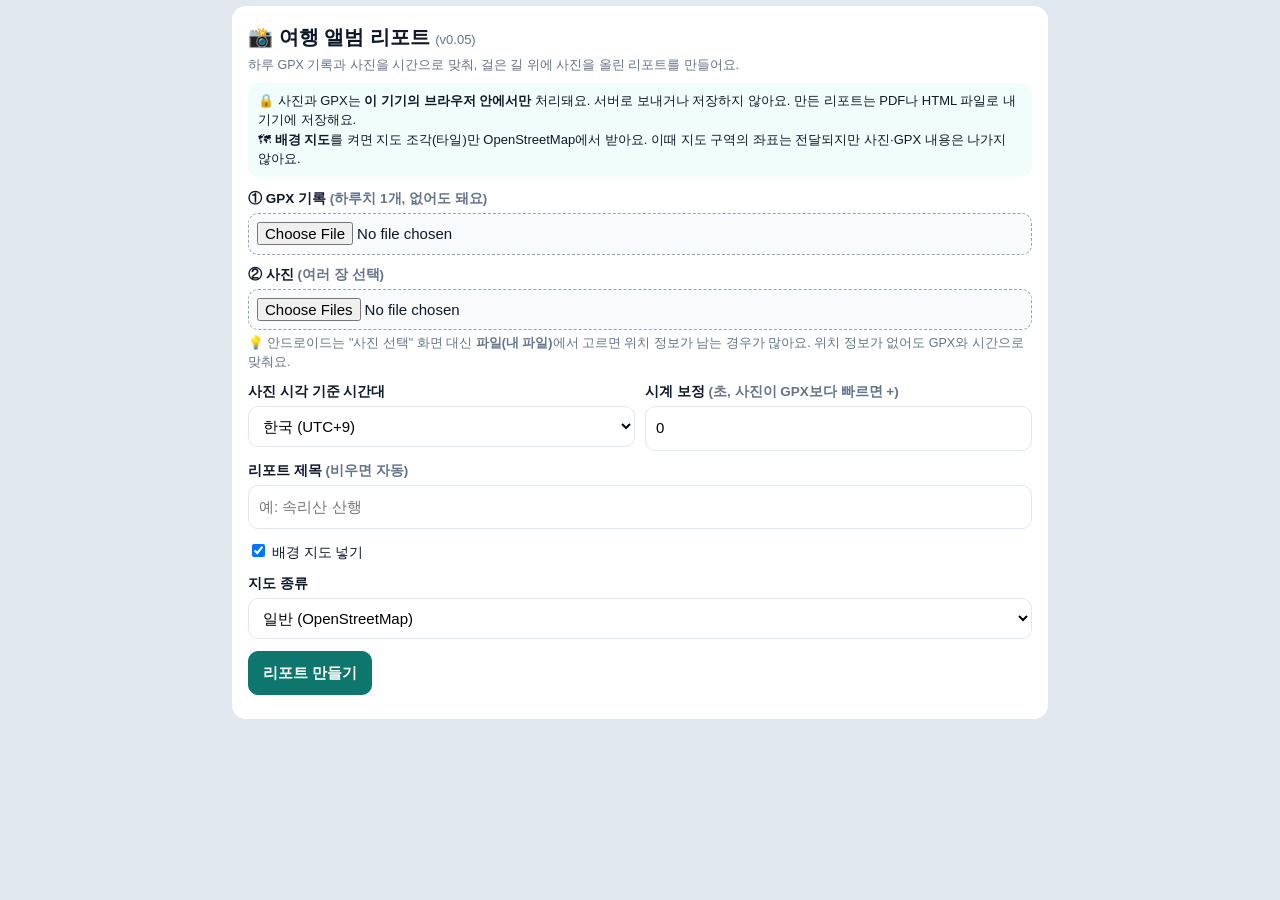
==== album.html @ 7cb2aeae "앨범 v0.05: 장면 미니 지도를 작게(56%), 지도 범위 한 단계 넓게 Co-Authored-By: Claude Sonnet 5.5 <noreply@anthropic.com>" ====
<!doctype html>
<html lang="ko">
<head>
<meta charset="utf-8">
<meta name="viewport" content="width=device-width, initial-scale=1">
<title>여행 앨범 리포트</title>
<style id="albumCss">
:root { --ink:#0f172a; --muted:#64748b; --line:#e2e8f0; --brand:#0f766e; --brand-dark:#115e59; }
* { box-sizing: border-box; }
body { margin: 0; font: 15px/1.5 -apple-system, "Segoe UI", "Noto Sans KR", sans-serif; color: var(--ink); background: #e2e8f0; }
.wrap { max-width: 820px; margin: 0 auto; padding: 6px 2px; }
.card { background: #fff; border-radius: 14px; padding: 16px; margin-bottom: 12px; }
h1 { margin: 0 0 4px; font-size: 20px; } h2 { margin: 0 0 8px; font-size: 15px; color: var(--brand-dark); border-bottom: 2px solid var(--brand); padding-bottom: 4px; }
.muted { color: var(--muted); } .sm { font-size: 12.5px; }
.privacy { background: #f0fdfa; border-radius: 10px; padding: 8px 10px; font-size: 13px; margin: 8px 0 12px; }
label { display: block; font-weight: 600; font-size: 13.5px; margin: 10px 0 4px; }
input[type=text], input[type=number], select { width: 100%; padding: 10px; border: 1px solid var(--line); border-radius: 10px; font: inherit; background: #fff; }
input[type=file] { width: 100%; padding: 8px; border: 1px dashed #94a3b8; border-radius: 10px; background: #f8fafc; font: inherit; }
.two { display: grid; grid-template-columns: 1fr 1fr; gap: 10px; }
.btn { display: inline-block; padding: 10px 14px; border: 1px solid var(--line); background: #fff; border-radius: 10px; font: inherit; font-weight: 600; cursor: pointer; text-decoration: none; color: var(--ink); }
.btn.primary { background: var(--brand); border-color: var(--brand); color: #fff; }
.btn:disabled { opacity: .5; }
.bar { display: flex; flex-wrap: wrap; gap: 8px; margin-top: 12px; }
#progress { margin-top: 8px; font-size: 13px; color: var(--muted); }
.err { color: #dc2626; font-size: 13px; margin-top: 8px; }
/* 리포트 */
.rp { background: #fff; border-radius: 10px; padding: 16px 6px 20px; }
.rp-sub { color: var(--muted); font-size: 13px; }
.rp-sec { margin-top: 18px; }
.stats { display: grid; grid-template-columns: repeat(4, 1fr); gap: 8px; }
.stats div { background: #f0fdfa; border-radius: 10px; padding: 8px; text-align: center; }
.stats small { display: block; color: var(--muted); font-size: 11px; } .stats b { font-size: 15px; }
svg.map, svg.elev { width: 100%; height: auto; display: block; background: #f8fafc; border: 1px solid var(--line); border-radius: 10px; }
.story { margin-top: 20px; }
.chap { position: relative; margin: 0 0 18px; padding: 0; break-inside: avoid; }
.chead { display: flex; gap: 10px; align-items: stretch; }
.cmap { flex: 0 0 56%; max-width: 56%; }
.mini { width: 100%; height: auto; display: block; background: #f8fafc; border: 1px solid var(--line); border-radius: 10px; }
.cinfo { flex: 1; min-width: 0; font-size: 12.5px; line-height: 1.4; overflow-wrap: anywhere; }
.cinfo span { display: block; color: #334155; }
.cinfo .leg { color: #0f766e; }
.cinfo .stay { color: #c2410c; }
.ctitle { display: flex; align-items: center; gap: 6px; font-size: 16px; margin-bottom: 2px; }
.no { display: inline-flex; align-items: center; justify-content: center; min-width: 24px; height: 24px; padding: 0 6px; border-radius: 12px; background: #ea580c; color: #fff; font-weight: 700; font-size: 13px; }
.src { color: var(--muted); font-size: 12px; margin-top: 2px; } .warn { color: #b45309; font-size: 12px; }
.memo { margin: 8px 0 4px; min-height: 24px; padding: 4px 8px; border-radius: 8px; font-size: 14px; background: #fffbeb; outline: none; }
.memo:empty::before { content: attr(data-ph); color: #a8a29e; }
.shots { display: block; margin-top: 8px; }
.shots .it { margin: 0 0 8px; break-inside: avoid; }
.shots img { width: 100%; height: auto; display: block; border-radius: 8px; background: #e2e8f0; }
.addmemo { margin: 6px 0 0; padding: 3px 10px; border: 1px dashed #cbd5e1; border-radius: 14px; background: #fff; color: #64748b; font: inherit; font-size: 12.5px; cursor: pointer; }
.noimg { padding: 24px 8px; text-align: center; background: #f1f5f9; border-radius: 8px; }
.foot { margin-top: 16px; color: var(--muted); font-size: 11.5px; text-align: center; }
@media (max-width: 520px) { .stats { grid-template-columns: repeat(2, 1fr); } .two { grid-template-columns: 1fr; } }
@media print {
  @page { size: A4; margin: 12mm; }
  body { background: #fff; } .wrap { max-width: none; padding: 0; } .noprint { display: none !important; }
  .rp { border-radius: 0; padding: 0; } .memo:empty { display: none; } .memo { background: none; padding: 0; }
}
</style>
</head>
<body>
<div class="wrap">
  <div class="card noprint" id="setup">
    <h1>📸 여행 앨범 리포트 <small id="ver" style="font-size:13px;font-weight:500;color:var(--muted)">(v0.05)</small></h1>
    <div class="muted sm">하루 GPX 기록과 사진을 시간으로 맞춰, 걸은 길 위에 사진을 올린 리포트를 만들어요.</div>
    <div class="privacy">🔒 사진과 GPX는 <b>이 기기의 브라우저 안에서만</b> 처리돼요. 서버로 보내거나 저장하지 않아요. 만든 리포트는 PDF나 HTML 파일로 내 기기에 저장해요.<br>🗺 <b>배경 지도</b>를 켜면 지도 조각(타일)만 OpenStreetMap에서 받아요. 이때 지도 구역의 좌표는 전달되지만 사진·GPX 내용은 나가지 않아요.</div>
    <label for="gpxFile">① GPX 기록 <span class="muted">(하루치 1개, 없어도 돼요)</span></label>
    <input type="file" id="gpxFile" accept=".gpx,application/gpx+xml,text/xml,application/xml">
    <label for="photoFiles">② 사진 <span class="muted">(여러 장 선택)</span></label>
    <input type="file" id="photoFiles" accept="image/*" multiple>
    <div class="muted sm" style="margin-top:4px">💡 안드로이드는 "사진 선택" 화면 대신 <b>파일(내 파일)</b>에서 고르면 위치 정보가 남는 경우가 많아요. 위치 정보가 없어도 GPX와 시간으로 맞춰요.</div>
    <div class="two">
      <div><label for="tz">사진 시각 기준 시간대</label>
        <select id="tz"><option value="540" selected>한국 (UTC+9)</option><option value="0">UTC</option><option value="480">중국·싱가포르 (UTC+8)</option><option value="420">태국·베트남 (UTC+7)</option><option value="-480">미국 서부 (UTC-8)</option><option value="60">유럽 중부 (UTC+1)</option></select></div>
      <div><label for="shift">시계 보정 <span class="muted">(초, 사진이 GPX보다 빠르면 +)</span></label>
        <input type="number" id="shift" value="0" step="1"></div>
    </div>
    <label for="title">리포트 제목 <span class="muted">(비우면 자동)</span></label>
    <input type="text" id="title" maxlength="80" placeholder="예: 속리산 산행">
    <label style="font-weight:500;margin-top:12px"><input type="checkbox" id="bg" checked> 배경 지도 넣기</label>
    <label for="bgkind">지도 종류</label><select id="bgkind"><option value="osm">일반 (OpenStreetMap)</option><option value="topo">지형·등고선 (OpenTopoMap)</option></select>
    <div class="bar"><button class="btn primary" id="make" type="button">리포트 만들기</button></div>
    <div id="progress" aria-live="polite"></div>
    <div class="err" id="err" hidden></div>
  </div>
  <div id="out"></div>
</div>
<script src="js/core.js?v=202611251019"></script>
<script src="js/exif.js?v=202611251019"></script>
<script src="js/album.js?v=202611251019"></script>
</body>
</html>
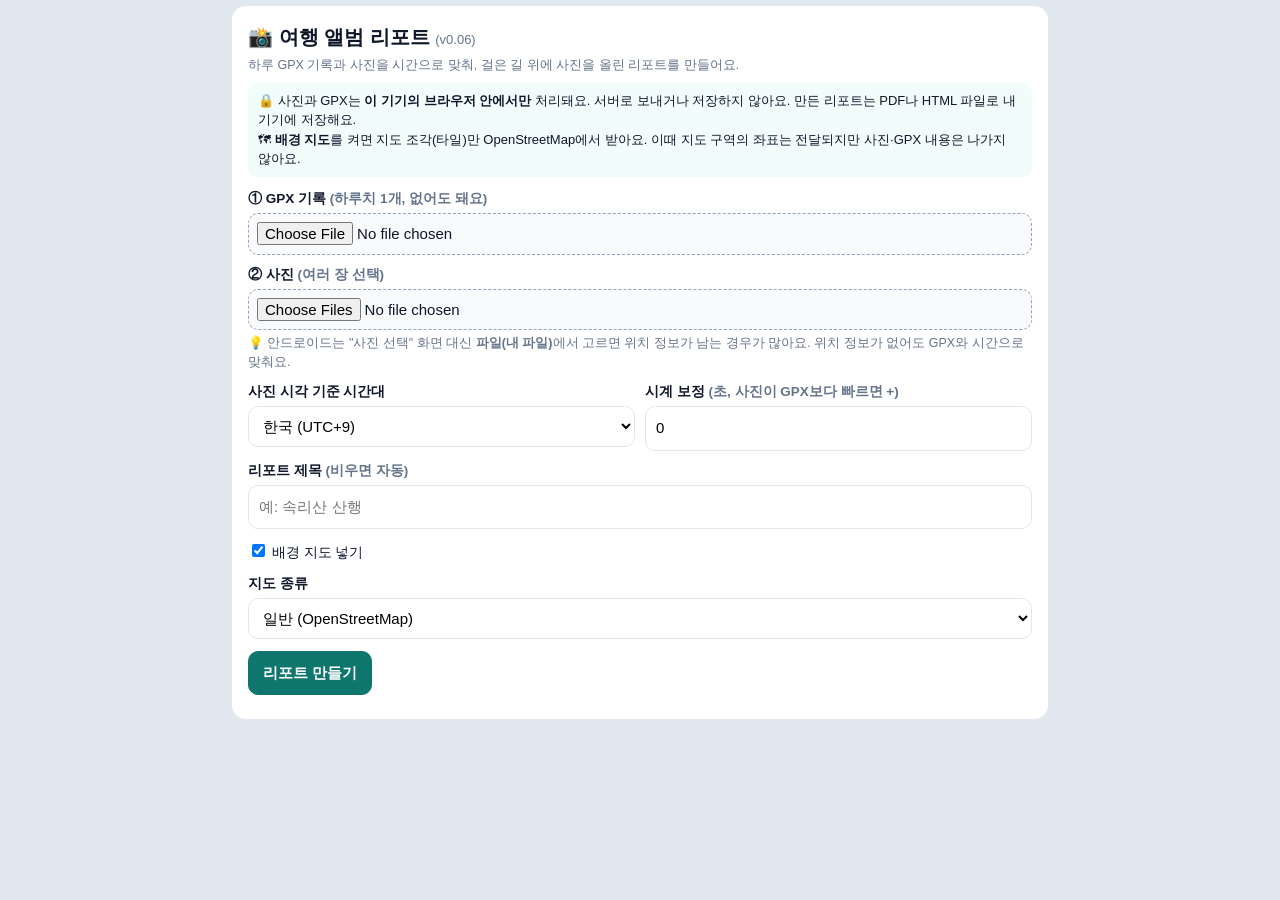
==== commit 4267bd04: "앨범 v0.06: 20MB 넘는 사진만 19MB 이하로 다시 저장, 장면 미니 지도 48%로 축소 Co-Authored-By: Claude Sonnet 5.5 <noreply@an" ====
--- a/album.html
+++ b/album.html
@@ -34,7 +34,7 @@
 .story { margin-top: 20px; }
 .chap { position: relative; margin: 0 0 18px; padding: 0; break-inside: avoid; }
 .chead { display: flex; gap: 10px; align-items: stretch; }
-.cmap { flex: 0 0 56%; max-width: 56%; }
+.cmap { flex: 0 0 48%; max-width: 48%; }
 .mini { width: 100%; height: auto; display: block; background: #f8fafc; border: 1px solid var(--line); border-radius: 10px; }
 .cinfo { flex: 1; min-width: 0; font-size: 12.5px; line-height: 1.4; overflow-wrap: anywhere; }
 .cinfo span { display: block; color: #334155; }
@@ -62,7 +62,7 @@
 <body>
 <div class="wrap">
   <div class="card noprint" id="setup">
-    <h1>📸 여행 앨범 리포트 <small id="ver" style="font-size:13px;font-weight:500;color:var(--muted)">(v0.05)</small></h1>
+    <h1>📸 여행 앨범 리포트 <small id="ver" style="font-size:13px;font-weight:500;color:var(--muted)">(v0.06)</small></h1>
     <div class="muted sm">하루 GPX 기록과 사진을 시간으로 맞춰, 걸은 길 위에 사진을 올린 리포트를 만들어요.</div>
     <div class="privacy">🔒 사진과 GPX는 <b>이 기기의 브라우저 안에서만</b> 처리돼요. 서버로 보내거나 저장하지 않아요. 만든 리포트는 PDF나 HTML 파일로 내 기기에 저장해요.<br>🗺 <b>배경 지도</b>를 켜면 지도 조각(타일)만 OpenStreetMap에서 받아요. 이때 지도 구역의 좌표는 전달되지만 사진·GPX 내용은 나가지 않아요.</div>
     <label for="gpxFile">① GPX 기록 <span class="muted">(하루치 1개, 없어도 돼요)</span></label>
@@ -86,8 +86,8 @@
   </div>
   <div id="out"></div>
 </div>
-<script src="js/core.js?v=202611251019"></script>
-<script src="js/exif.js?v=202611251019"></script>
-<script src="js/album.js?v=202611251019"></script>
+<script src="js/core.js?v=202611251026"></script>
+<script src="js/exif.js?v=202611251026"></script>
+<script src="js/album.js?v=202611251026"></script>
 </body>
 </html>
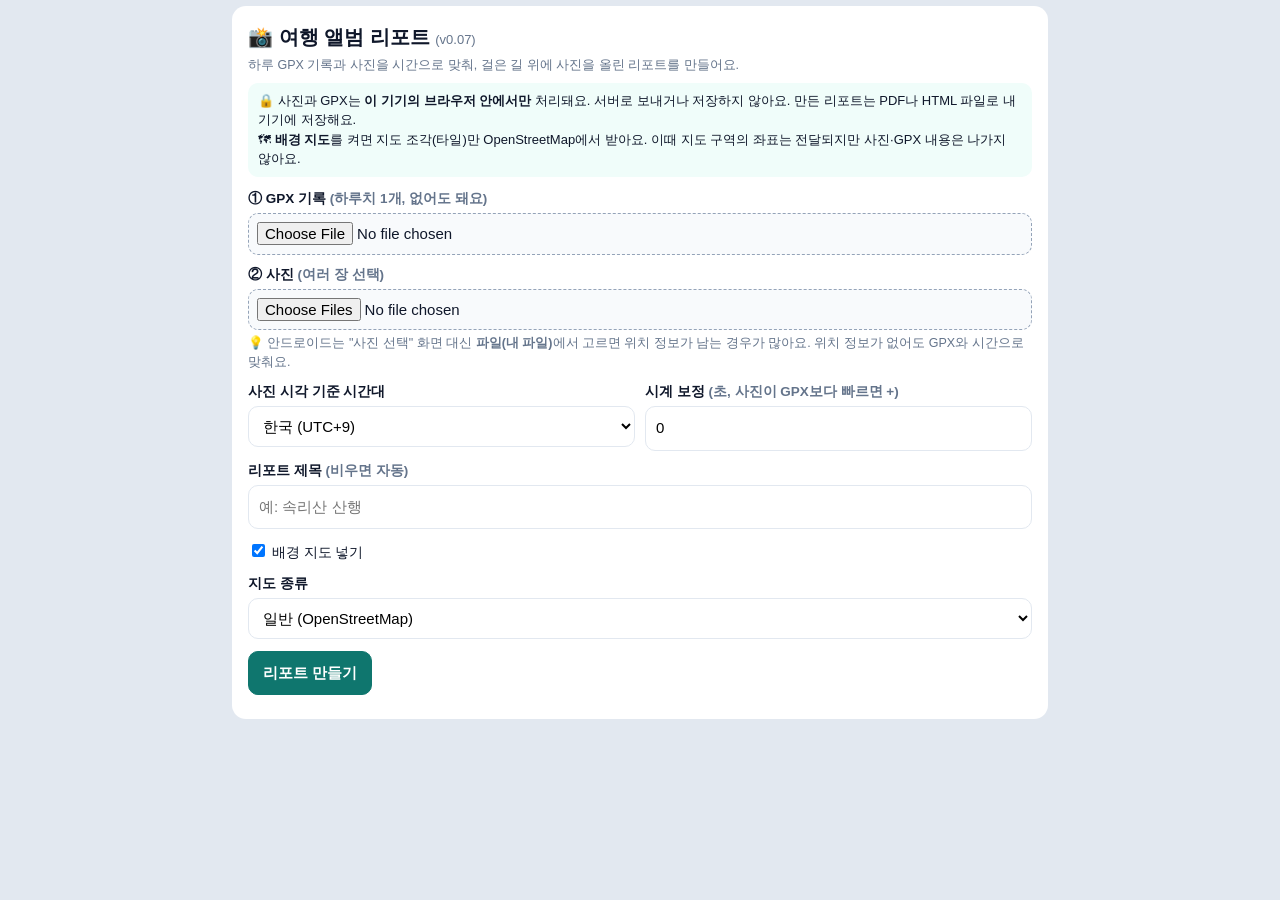
==== commit 67656b93: "앨범 v0.07: 장면 나누는 기준 20분→5분, 500m→100m Co-Authored-By: Claude Sonnet 5.5 <noreply@anthropic.com> Clau" ====
--- a/album.html
+++ b/album.html
@@ -62,7 +62,7 @@
 <body>
 <div class="wrap">
   <div class="card noprint" id="setup">
-    <h1>📸 여행 앨범 리포트 <small id="ver" style="font-size:13px;font-weight:500;color:var(--muted)">(v0.06)</small></h1>
+    <h1>📸 여행 앨범 리포트 <small id="ver" style="font-size:13px;font-weight:500;color:var(--muted)">(v0.07)</small></h1>
     <div class="muted sm">하루 GPX 기록과 사진을 시간으로 맞춰, 걸은 길 위에 사진을 올린 리포트를 만들어요.</div>
     <div class="privacy">🔒 사진과 GPX는 <b>이 기기의 브라우저 안에서만</b> 처리돼요. 서버로 보내거나 저장하지 않아요. 만든 리포트는 PDF나 HTML 파일로 내 기기에 저장해요.<br>🗺 <b>배경 지도</b>를 켜면 지도 조각(타일)만 OpenStreetMap에서 받아요. 이때 지도 구역의 좌표는 전달되지만 사진·GPX 내용은 나가지 않아요.</div>
     <label for="gpxFile">① GPX 기록 <span class="muted">(하루치 1개, 없어도 돼요)</span></label>
@@ -88,6 +88,6 @@
 </div>
 <script src="js/core.js?v=202611251026"></script>
 <script src="js/exif.js?v=202611251026"></script>
-<script src="js/album.js?v=202611251026"></script>
+<script src="js/album.js?v=202611251232"></script>
 </body>
 </html>
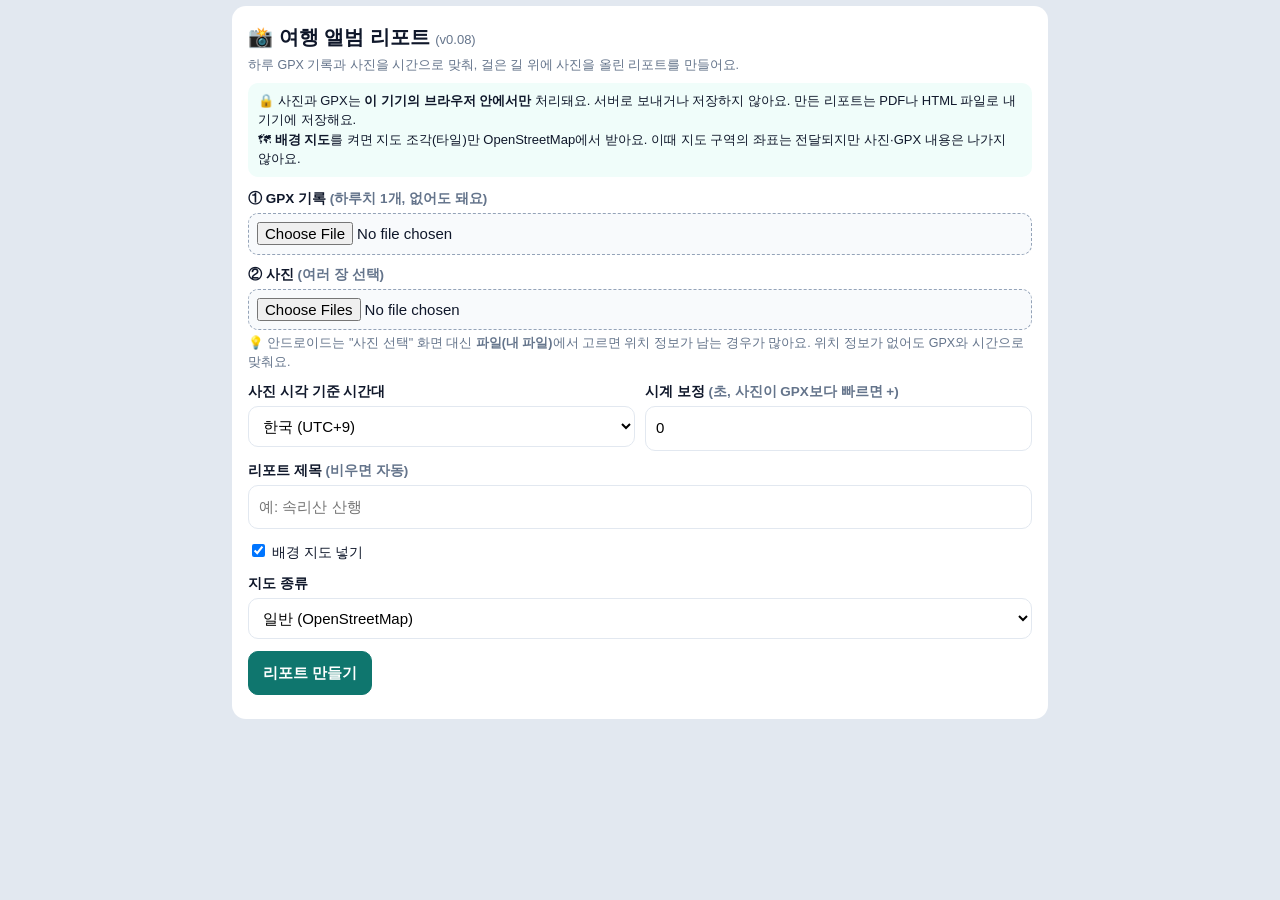
==== commit 6b29d01b: "앨범 v0.08: '여기서 N분 머물렀어요' 문구 삭제 Co-Authored-By: Claude Sonnet 5.5 <noreply@anthropic.com> Claude-Sess" ====
--- a/album.html
+++ b/album.html
@@ -62,7 +62,7 @@
 <body>
 <div class="wrap">
   <div class="card noprint" id="setup">
-    <h1>📸 여행 앨범 리포트 <small id="ver" style="font-size:13px;font-weight:500;color:var(--muted)">(v0.07)</small></h1>
+    <h1>📸 여행 앨범 리포트 <small id="ver" style="font-size:13px;font-weight:500;color:var(--muted)">(v0.08)</small></h1>
     <div class="muted sm">하루 GPX 기록과 사진을 시간으로 맞춰, 걸은 길 위에 사진을 올린 리포트를 만들어요.</div>
     <div class="privacy">🔒 사진과 GPX는 <b>이 기기의 브라우저 안에서만</b> 처리돼요. 서버로 보내거나 저장하지 않아요. 만든 리포트는 PDF나 HTML 파일로 내 기기에 저장해요.<br>🗺 <b>배경 지도</b>를 켜면 지도 조각(타일)만 OpenStreetMap에서 받아요. 이때 지도 구역의 좌표는 전달되지만 사진·GPX 내용은 나가지 않아요.</div>
     <label for="gpxFile">① GPX 기록 <span class="muted">(하루치 1개, 없어도 돼요)</span></label>
@@ -88,6 +88,6 @@
 </div>
 <script src="js/core.js?v=202611251026"></script>
 <script src="js/exif.js?v=202611251026"></script>
-<script src="js/album.js?v=202611251232"></script>
+<script src="js/album.js?v=202611251235"></script>
 </body>
 </html>
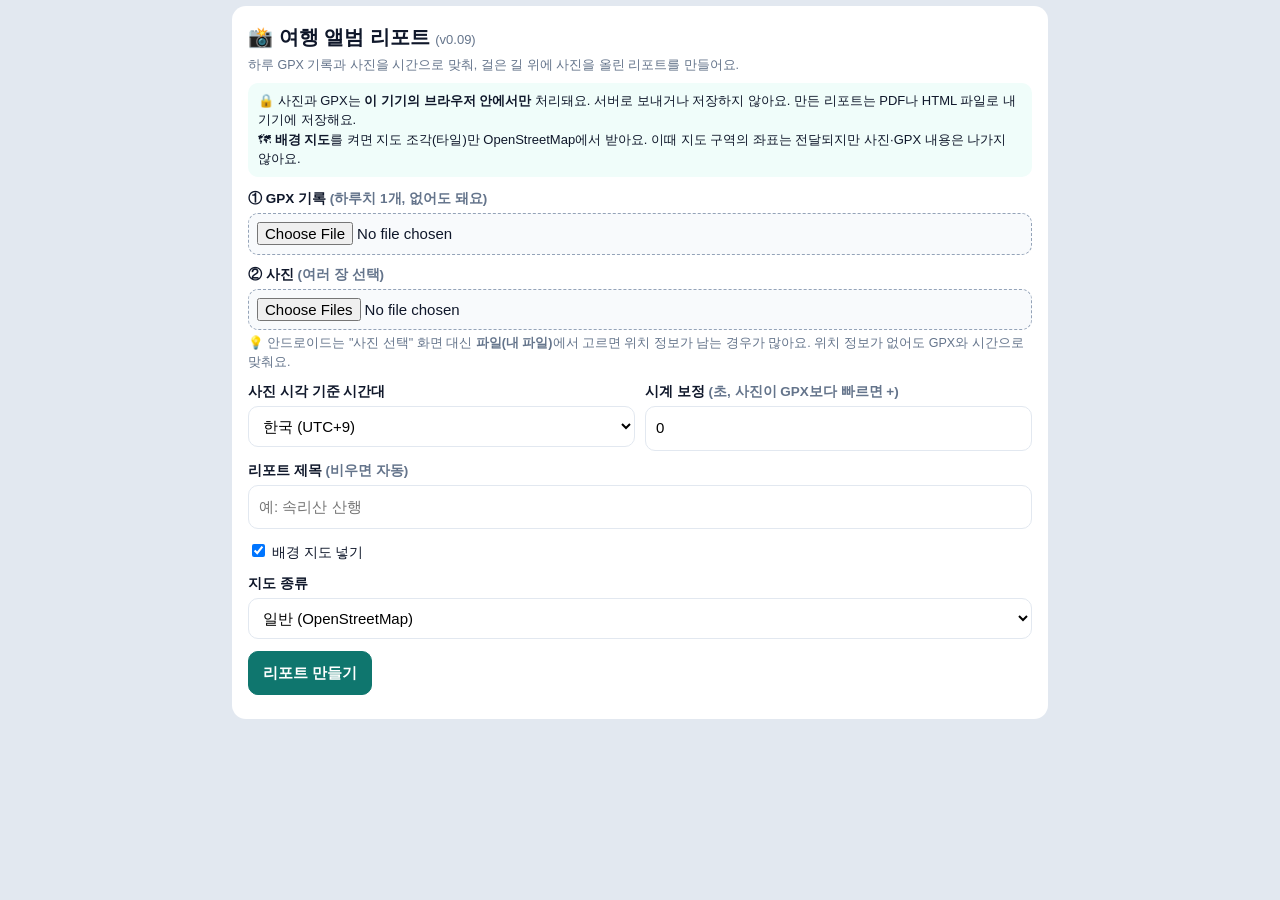
==== commit 0d59b4aa: "앨범 v0.09: 장면 나누기를 첫 사진 기준 100m(위치 아는 사진), 위치 모르는 사진만 5분 Co-Authored-By: Claude Sonnet 5.5 <noreply@a" ====
--- a/album.html
+++ b/album.html
@@ -62,7 +62,7 @@
 <body>
 <div class="wrap">
   <div class="card noprint" id="setup">
-    <h1>📸 여행 앨범 리포트 <small id="ver" style="font-size:13px;font-weight:500;color:var(--muted)">(v0.08)</small></h1>
+    <h1>📸 여행 앨범 리포트 <small id="ver" style="font-size:13px;font-weight:500;color:var(--muted)">(v0.09)</small></h1>
     <div class="muted sm">하루 GPX 기록과 사진을 시간으로 맞춰, 걸은 길 위에 사진을 올린 리포트를 만들어요.</div>
     <div class="privacy">🔒 사진과 GPX는 <b>이 기기의 브라우저 안에서만</b> 처리돼요. 서버로 보내거나 저장하지 않아요. 만든 리포트는 PDF나 HTML 파일로 내 기기에 저장해요.<br>🗺 <b>배경 지도</b>를 켜면 지도 조각(타일)만 OpenStreetMap에서 받아요. 이때 지도 구역의 좌표는 전달되지만 사진·GPX 내용은 나가지 않아요.</div>
     <label for="gpxFile">① GPX 기록 <span class="muted">(하루치 1개, 없어도 돼요)</span></label>
@@ -88,6 +88,6 @@
 </div>
 <script src="js/core.js?v=202611251026"></script>
 <script src="js/exif.js?v=202611251026"></script>
-<script src="js/album.js?v=202611251235"></script>
+<script src="js/album.js?v=202611251239"></script>
 </body>
 </html>
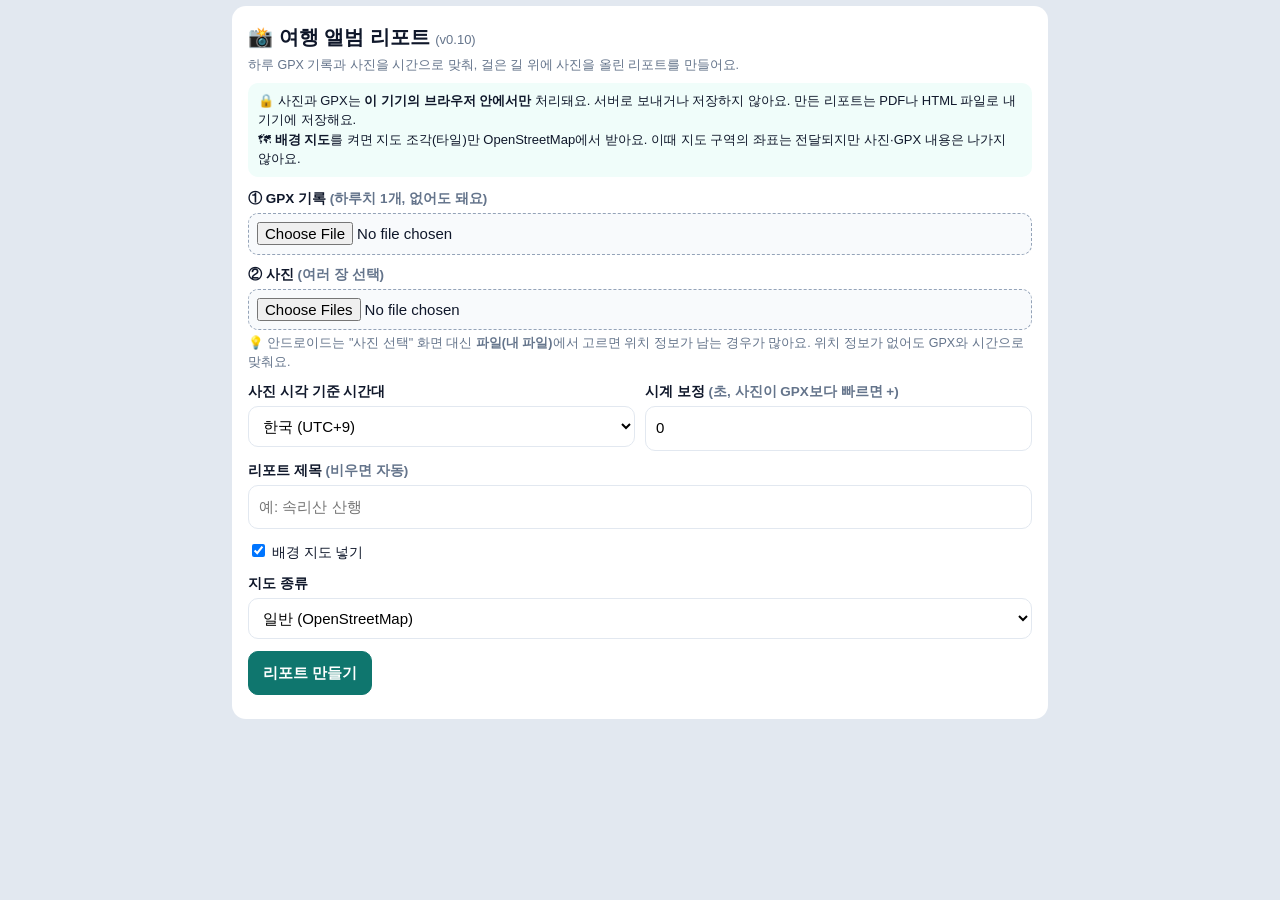
==== commit 8f402a2c: "앨범 v0.10: 장면 나누는 거리 200m Co-Authored-By: Claude Sonnet 5.5 <noreply@anthropic.com> Claude-Session: h" ====
--- a/album.html
+++ b/album.html
@@ -62,7 +62,7 @@
 <body>
 <div class="wrap">
   <div class="card noprint" id="setup">
-    <h1>📸 여행 앨범 리포트 <small id="ver" style="font-size:13px;font-weight:500;color:var(--muted)">(v0.09)</small></h1>
+    <h1>📸 여행 앨범 리포트 <small id="ver" style="font-size:13px;font-weight:500;color:var(--muted)">(v0.10)</small></h1>
     <div class="muted sm">하루 GPX 기록과 사진을 시간으로 맞춰, 걸은 길 위에 사진을 올린 리포트를 만들어요.</div>
     <div class="privacy">🔒 사진과 GPX는 <b>이 기기의 브라우저 안에서만</b> 처리돼요. 서버로 보내거나 저장하지 않아요. 만든 리포트는 PDF나 HTML 파일로 내 기기에 저장해요.<br>🗺 <b>배경 지도</b>를 켜면 지도 조각(타일)만 OpenStreetMap에서 받아요. 이때 지도 구역의 좌표는 전달되지만 사진·GPX 내용은 나가지 않아요.</div>
     <label for="gpxFile">① GPX 기록 <span class="muted">(하루치 1개, 없어도 돼요)</span></label>
@@ -88,6 +88,6 @@
 </div>
 <script src="js/core.js?v=202611251026"></script>
 <script src="js/exif.js?v=202611251026"></script>
-<script src="js/album.js?v=202611251239"></script>
+<script src="js/album.js?v=202611251244"></script>
 </body>
 </html>
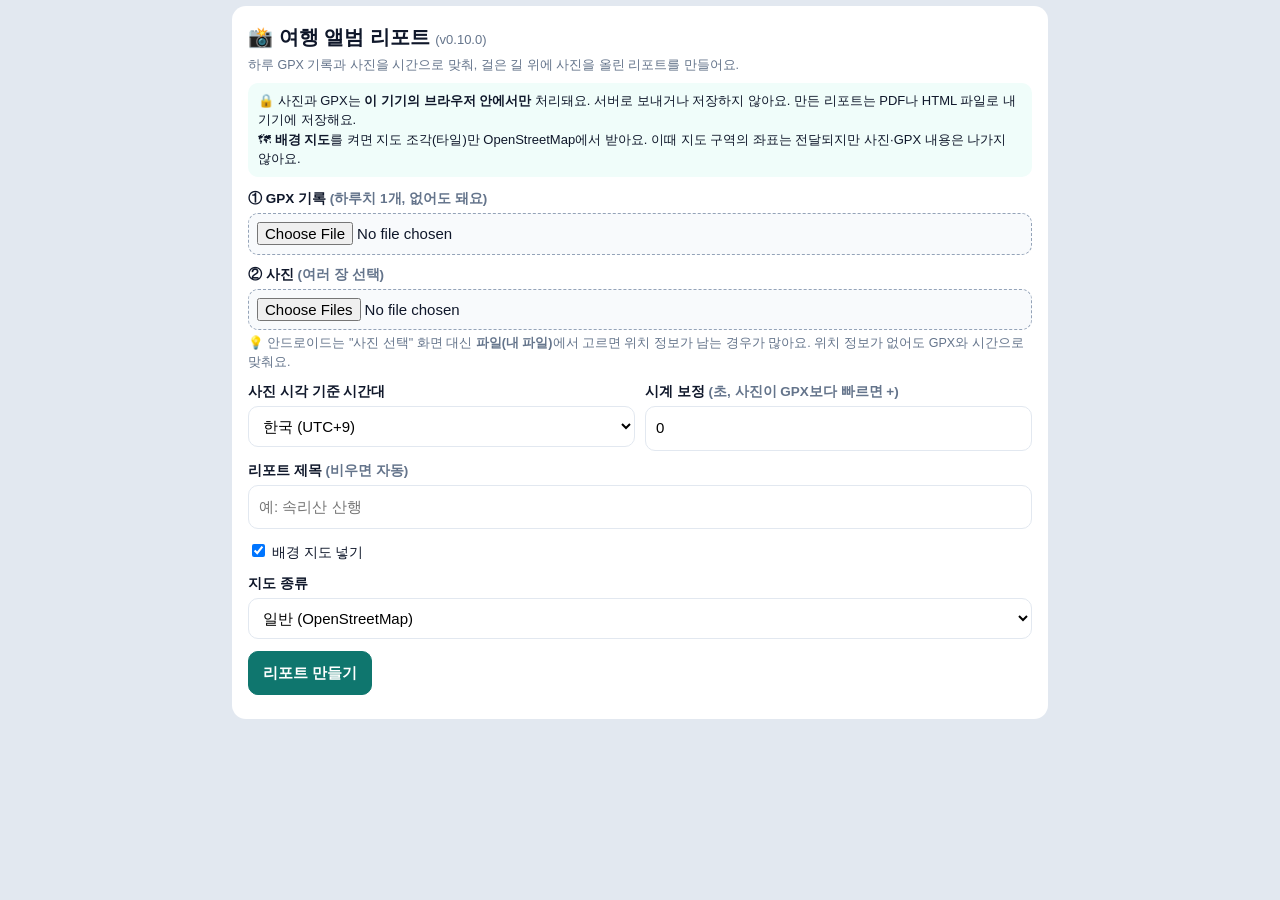
==== commit 9f8abee2: "앨범 버전 표기를 세 자리로 (v0.10.0) Co-Authored-By: Claude Sonnet 5.5 <noreply@anthropic.com> Claude-Session: " ====
--- a/album.html
+++ b/album.html
@@ -62,7 +62,7 @@
 <body>
 <div class="wrap">
   <div class="card noprint" id="setup">
-    <h1>📸 여행 앨범 리포트 <small id="ver" style="font-size:13px;font-weight:500;color:var(--muted)">(v0.10)</small></h1>
+    <h1>📸 여행 앨범 리포트 <small id="ver" style="font-size:13px;font-weight:500;color:var(--muted)">(v0.10.0)</small></h1>
     <div class="muted sm">하루 GPX 기록과 사진을 시간으로 맞춰, 걸은 길 위에 사진을 올린 리포트를 만들어요.</div>
     <div class="privacy">🔒 사진과 GPX는 <b>이 기기의 브라우저 안에서만</b> 처리돼요. 서버로 보내거나 저장하지 않아요. 만든 리포트는 PDF나 HTML 파일로 내 기기에 저장해요.<br>🗺 <b>배경 지도</b>를 켜면 지도 조각(타일)만 OpenStreetMap에서 받아요. 이때 지도 구역의 좌표는 전달되지만 사진·GPX 내용은 나가지 않아요.</div>
     <label for="gpxFile">① GPX 기록 <span class="muted">(하루치 1개, 없어도 돼요)</span></label>
@@ -86,8 +86,8 @@
   </div>
   <div id="out"></div>
 </div>
-<script src="js/core.js?v=202611251026"></script>
-<script src="js/exif.js?v=202611251026"></script>
-<script src="js/album.js?v=202611251244"></script>
+<script src="js/core.js?v=202611271209"></script>
+<script src="js/exif.js?v=202611271209"></script>
+<script src="js/album.js?v=202611271209"></script>
 </body>
 </html>
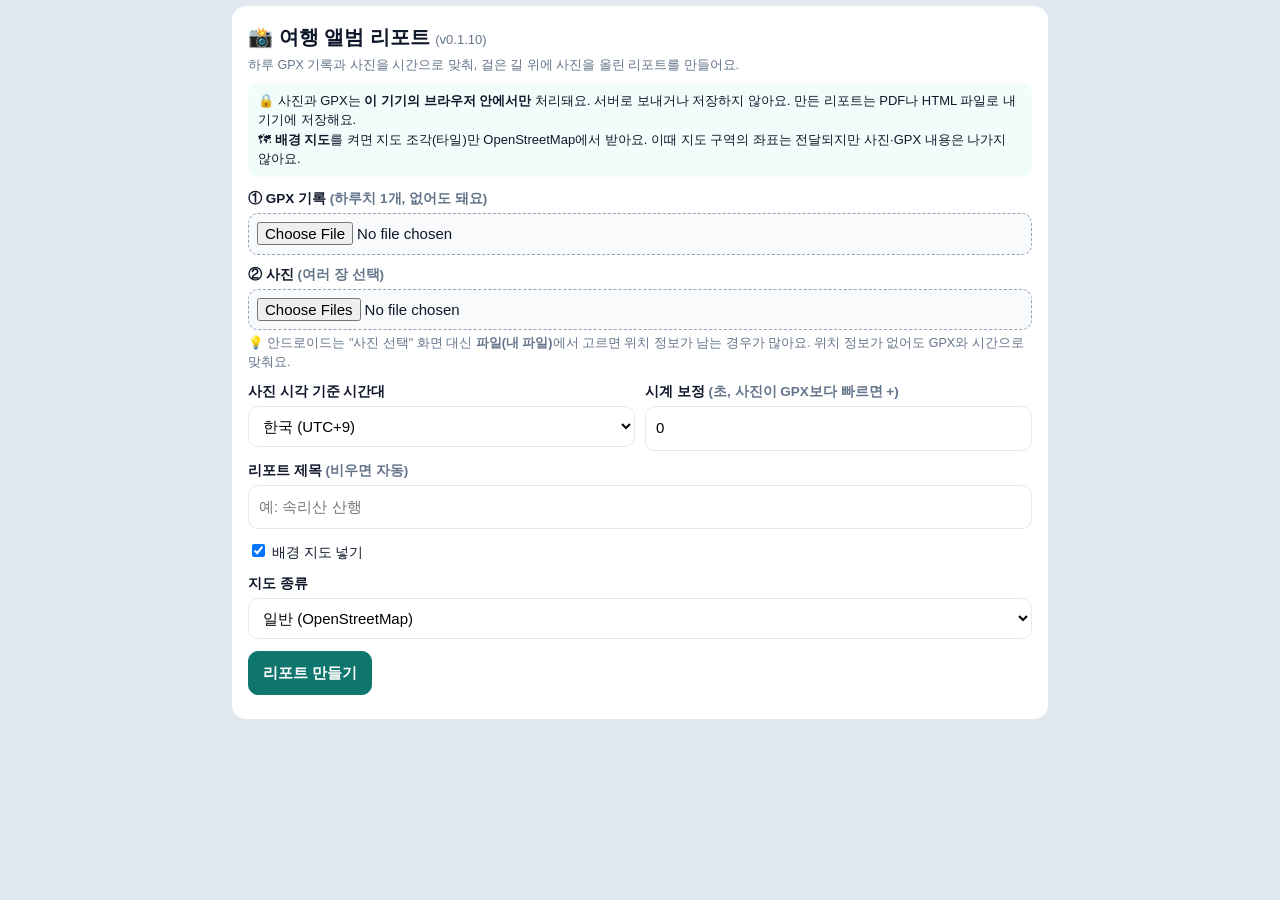
==== commit 17d68f10: "앨범 버전 표기 v0.1.10 Co-Authored-By: Claude Sonnet 5.5 <noreply@anthropic.com> Claude-Session: https://c" ====
--- a/album.html
+++ b/album.html
@@ -62,7 +62,7 @@
 <body>
 <div class="wrap">
   <div class="card noprint" id="setup">
-    <h1>📸 여행 앨범 리포트 <small id="ver" style="font-size:13px;font-weight:500;color:var(--muted)">(v0.10.0)</small></h1>
+    <h1>📸 여행 앨범 리포트 <small id="ver" style="font-size:13px;font-weight:500;color:var(--muted)">(v0.1.10)</small></h1>
     <div class="muted sm">하루 GPX 기록과 사진을 시간으로 맞춰, 걸은 길 위에 사진을 올린 리포트를 만들어요.</div>
     <div class="privacy">🔒 사진과 GPX는 <b>이 기기의 브라우저 안에서만</b> 처리돼요. 서버로 보내거나 저장하지 않아요. 만든 리포트는 PDF나 HTML 파일로 내 기기에 저장해요.<br>🗺 <b>배경 지도</b>를 켜면 지도 조각(타일)만 OpenStreetMap에서 받아요. 이때 지도 구역의 좌표는 전달되지만 사진·GPX 내용은 나가지 않아요.</div>
     <label for="gpxFile">① GPX 기록 <span class="muted">(하루치 1개, 없어도 돼요)</span></label>
@@ -86,8 +86,8 @@
   </div>
   <div id="out"></div>
 </div>
-<script src="js/core.js?v=202611271209"></script>
-<script src="js/exif.js?v=202611271209"></script>
-<script src="js/album.js?v=202611271209"></script>
+<script src="js/core.js?v=202611271210"></script>
+<script src="js/exif.js?v=202611271210"></script>
+<script src="js/album.js?v=202611271210"></script>
 </body>
 </html>
